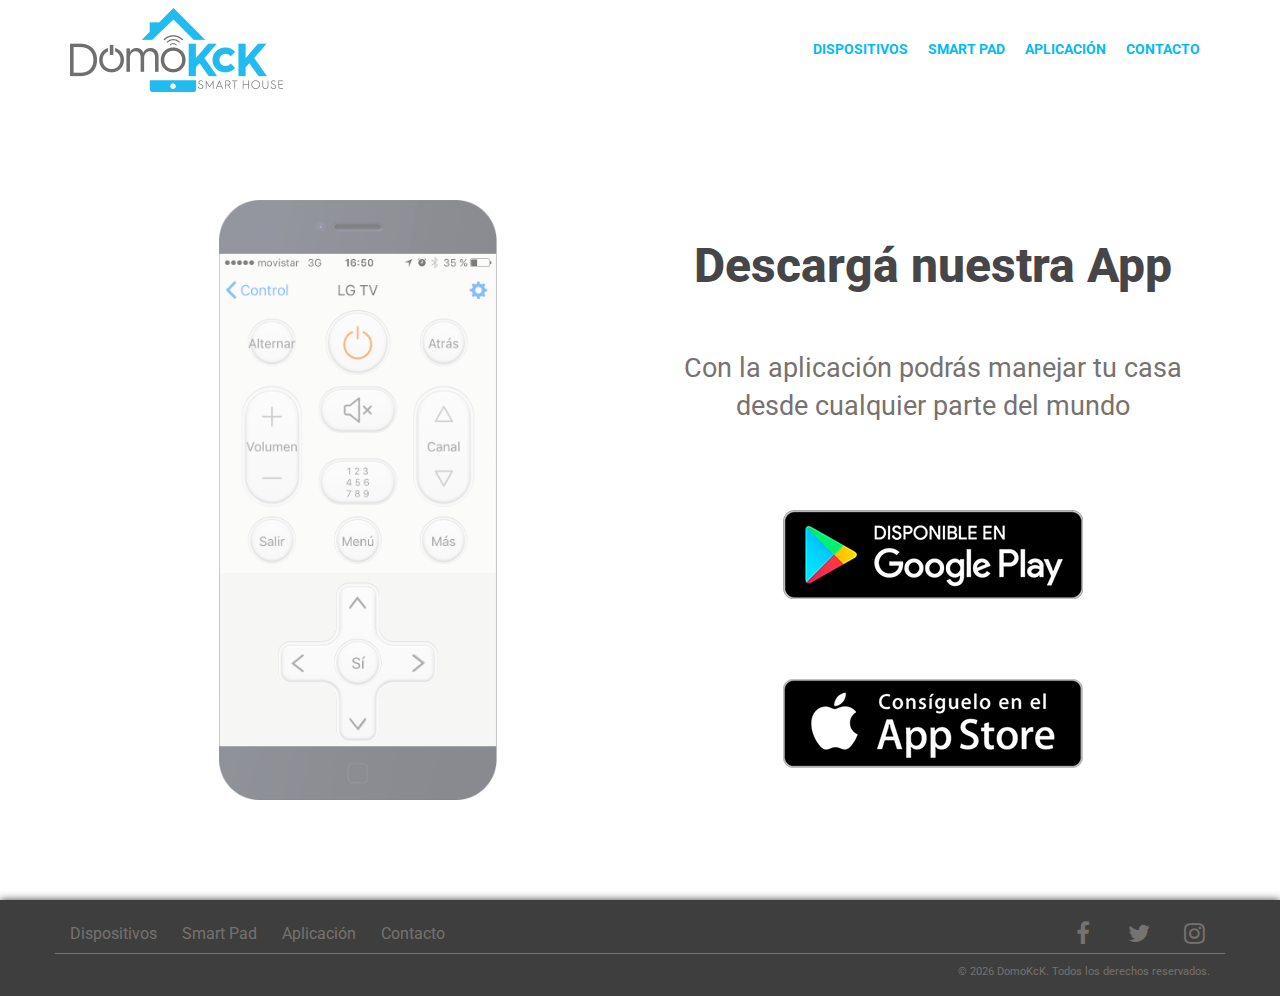
==== aplicacion.html @ 7eb27fda "Initial commit" ====
<!DOCTYPE html>
<html lang="es-AR" itemscope="itemscope" itemtype="http://schema.org/WebPage">
	<head prefix="og: http://ogp.me/ns#">
		<meta charset="UTF-8">
		<meta http-equiv="X-UA-Compatible" content="IE=edge">
		<meta name="viewport" content="width=device-width, initial-scale=1.0, user-scalable=no">
		<meta name="description" content="Descargá la aplicación a tu celular y controlá tu hogar desde cualquier parte del mundo.">
		<meta itemprop="description" content="Descargá la aplicación a tu celular y controlá tu hogar desde cualquier parte del mundo.">
		<meta itemprop="name" content="Aplicación">
		<meta itemprop="image" content="http://www.domokck.com/img/logo_social.png">
		<meta property="og:type" content="website">
		<meta property="og:description" content="Descargá la aplicación a tu celular y controlá tu hogar desde cualquier parte del mundo.">
		<meta property="og:title" content="Aplicación">
		<meta property="og:site_name" content="Domo KcK">
		<meta property="og:locale" content="es_LA">
		<meta property="og:url" content="http://www.domokck.com/aplicacion">
		<meta property="og:image" content="http://www.domokck.com/img/logo_social.png">
		<meta name="twitter:card" content="summary">
		<meta name="twitter:description" content="Descargá la aplicación a tu celular y controlá tu hogar desde cualquier parte del mundo.">
		<meta name="twitter:title" content="Aplicación">
		<meta name="twitter:image" content="http://www.domokck.com/img/logo_social.png">
		<link rel="canonical" itemprop="url" href="http://www.domokck.com/aplicacion"/>
		<link rel="stylesheet" href="css/normalize.min.css" type="text/css"/>
		<link rel="stylesheet" href="css/foundation.min.css" type="text/css"/>
		<link rel="stylesheet" href="css/font-awesome.min.css" type="text/css"/>
		<link rel="stylesheet" type="text/css" href="https://fonts.googleapis.com/css?family=Roboto">
		<link rel="stylesheet" href="css/style.css" type="text/css"/>
		<link rel="stylesheet" href="css/aplicacion.css" type="text/css"/>
		<link rel="stylesheet" href="css/navbar.css" type="text/css"/>
		<!--[if IE]>
			<script type="text/javascript">
				window.location = "ie.html";
			</script>
		<![endif]-->
		<title>Aplicación | Domo KcK</title>
		<script>
			(function(i,s,o,g,r,a,m){i['GoogleAnalyticsObject']=r;i[r]=i[r]||function(){
			(i[r].q=i[r].q||[]).push(arguments)},i[r].l=1*new Date();a=s.createElement(o),
			m=s.getElementsByTagName(o)[0];a.async=1;a.src=g;m.parentNode.insertBefore(a,m)
			})(window,document,'script','https://www.google-analytics.com/analytics.js','ga');
			ga('create', 'UA-63059865-2', 'auto');
			ga('send', 'pageview');
		</script>
		<script type="application/ld+json">
			{
				"@context": "http://schema.org",
				"@type": "Organization",
				"address": {
					"@type": "PostalAddress",
    				"addressLocality": "Ciudadela, Buenos Aires",
    				"postalCode": "B1702APT",
    				"streetAddress": "Av. Gaona 3718"
				},
				"url": "http://www.domokck.com/aplicacion",
				"brand": "Domo KcK",
				"logo": "http://www.domokck.com/img/logo_social.png",
				"founder": "Christian Korczak",
				"email": ["info@domokck.com"],
				"telephone": "+541162893666",
				"sameAs": [
					"https://www.facebook.com/domokck.smarthouse",
					"https://www.instagram.com/domokck/"
				]
			}
		</script>
	</head>
	<body>
		<section class="navigation" itemscope itemtype="https://schema.org/WPHeader">
			<div class="row">
				<div class="small-12 columns nav-mobile-padding">
					<a href="/" title="Domo KcK">
						<div class="brand"></div>
					</a>
					<nav>
						<div class="nav-mobile"><a id="nav-toggle" href="#!"><span></span></a></div>
						<ul class="nav-list">
							<li>
								<a href="dispositivos">Dispositivos</a>
							</li>
							<li>
								<a href="smartpad">Smart Pad</a>
							</li>
							<li>
								<a href="aplicacion">Aplicación</a>
							</li>
							<li>
								<a href="contacto">Contacto</a>
							</li>
						</ul>
					</nav>
				</div>
			</div>
		</section>
		<section class="aplicacion align-middle row">
			<div class="medium-6 small-12 columns">
				<div class="flexslider">
					<ul class="slides">
						<li>
							<img src="img/phone/1.png"/>
						</li>
						<li>
							<img src="img/phone/2.png"/>
						</li>
						<li>
							<img src="img/phone/3.png"/>
						</li>
						<li>
							<img src="img/phone/4.png"/>
						</li>
						<li>
							<img src="img/phone/5.png"/>
						</li>
						<li>
							<img src="img/phone/6.png"/>
						</li>
						<li>
							<img src="img/phone/7.png"/>
						</li>
						<li>
							<img src="img/phone/8.png"/>
						</li>
					</ul>
				</div>
			</div>
			<div class="medium-6 small-12 text-center columns">
				<div class="descarga">
					<h1>Descargá nuestra App</h1>
					<h2>Con la aplicación podrás manejar tu casa desde cualquier parte del mundo</h2>
				</div>
				<div class="googleplay">
					<img src="img/googleplay_badge_mobile.png"/>
				</div>
				<div class="appstore">
					<img src="img/appstore_badge_mobile.png"/>
				</div>
			</div>
		</section>
		<footer itemscope itemtype="https://schema.org/WPFooter">
			<section class="footer">
				<div class="row align-middle">
					<div class="medium-9 align-center small-12 columns">
						<ul class="footer-links">
							<li><a href="dispositivos">Dispositivos</a></li>
							<li><a href="smartpad">Smart Pad</a></li>
							<li><a href="aplicacion">Aplicación</a></li>
							<li><a href="contacto">Contacto</a></li>
						</ul>
					</div>
					<div class="medium-3 small-12 columns">
						<ul class="footer-social-media">
							<li><a href="http://www.facebook.com/domokck.smarthouse" target="_blank"><i class="fa fa-facebook fa-fw" title="Facebook" aria-hidden="true"></i></a></li>
							<li><a href="#"><i class="fa fa-twitter fa-fw" title="Twitter" aria-hidden="true"></i></a></li>
							<li><a href="http://www.instagram.com/domokck" target="_blank"><i class="fa fa-instagram fa-fw" title="Instagram" aria-hidden="true"></i></a></li>
						</ul>
					</div>
					<div class="footer-small-text small-12 text-right columns">
						© <script type="text/javascript">document.write(new Date().getFullYear());</script> DomoKcK. Todos los derechos reservados.
					</div>
				</div>
			</section>
			<section class="footer-mobile show-for-small-only">
				<div class="row">
					<div class="small-12 footer-social-media columns">
						<li><a href="http://www.facebook.com/domokck.smarthouse" target="_blank"><i class="fa fa-facebook fa-fw" title="Facebook" aria-hidden="true"></i></a></li>
						<li><a href="#"><i class="fa fa-twitter fa-fw" title="Twitter" aria-hidden="true"></i></a></li>
						<li><a href="http://www.instagram.com/domokck" target="_blank"><i class="fa fa-instagram fa-fw" title="Instagram" aria-hidden="true"></i></a></li>
					</div>
					<div class="small-12 footer-links columns">
						<ul class="footer-links">
							<a href="dispositivos"><li>Dispositivos</li></a>
							<a href="smartpad"><li>Smart Pad</li></a>
							<a href="aplicacion"><li>Aplicación</li></a>
							<a href="contacto"><li>Contacto</li></a>
						</ul>
					</div>
				</div>
			</section>
		</footer>
		<script src="js/jquery.min.js"></script>
		<script src="js/foundation.min.js"></script>
		<script src="js/velocity.min.js"></script>
		<script src="js/navbar.js"></script>
		<script defer src="js/jquery.flexslider-min.js"></script>
		<script type="text/javascript">
			$(document).foundation();
			$(document).ready(function() {
				$('.flexslider').flexslider({
					directionNav: false,
					controlNav: false,
					touch: true,
					keyboard: true,
					pauseOnAction: false,
					animationSpeed: 1500,
					slideshoowSpeed: 4000,
					animation: "fade"
				});
				if (navigator.userAgent.match(/(iPod|iPhone|iPad)/i))
    				$('.googleplay').hide();
				if (navigator.userAgent.match(/Android/i))
					$('.appstore').hide();
				function setHeight() {
					windowHeight = $(window).innerHeight();
					$('.aplicacion').css('min-height', windowHeight);
				};
				setHeight();
				$(window).resize(function() {
					setHeight();
				});
			});
			$(window).scroll(function() {
				if ( $(window).width() > 1024 && $(document).scrollTop() > 100 ) {
					$('.navigation').addClass('shrink');
					$('nav ul li a').addClass('shrink');
					$('.brand').css({'background-image': "url(img/logo_70px.png", 'height': '70px', 'width': '139px'});
				}
				else if ( $(window).width() > 1024 && $(document).scrollTop() == 0 ) {
					$('.navigation').removeClass('shrink');
					$('nav ul li a').removeClass('shrink');
					$('.brand').css({'background-image': "url(img/logo.png", 'height': '100px', 'width': '213px'});
				}
			});
		</script>
	</body>
</html>
---- css/style.css ----
body {
	background-color: #fff;
	color: #76726F;
	font-family: 'Roboto', sans-serif;
	font-weight: 400
}

a, a:hover {
	color: #03bbf1
}

h1 {
	margin: 0;
	color: #464648;
	font-size: 2.5rem;
	font-weight: 800
}

h2 {
	margin: 0;
	padding: 10px 0px 5px 0px;
	color: #464648;
	font-size: 1.2rem;
	font-weight: 600
}

h1, h2 {
	font-family: 'Roboto', sans-serif
}

textarea {
	border-radius: 0px;
	resize: none
}

input[type="text"] {
	border-radius: 0px
}

.button {
	background: #03bbf1;
	border-radius: 0px
}

.button:hover {
	border: 1px solid #8C8C8C;
	background-color: rgba(118,114,111,0.3)
}

.enviar {
	width: 100%;
	margin-top: 25px;
	margin-bottom: 0px;
	transition: .3s ease;
}

.enviar:hover {
	border: 1px solid #fff;
	background-color: rgba(118,114,111,0.7)
}

.main-desc {
	margin-bottom: 75px;
	font-size: 1.4rem
}

.desc-desktop {
	font-size: 1.4rem;
	text-shadow: 1px 1px 1px #000
}

.desc {
	font-family: 'Roboto Slab', serif;
	font-size: 1rem
}

.tcolor {
	padding-top: 0;
	color: #03bbf1;
	font-size: 2rem
}

.tweight {
	color: #76726F;
	font-weight: 600
}

.fsize {
	font-size: 1.5rem
}

.sections-p {
	font-family: 'Roboto Slab', serif;
	font-size: 1.4rem; 
	text-shadow: 1px 1px 1px #000;
	color: white
}

.flexslider {
	overflow: hidden;
	margin-bottom: 0;
	border: none;
	box-shadow: none;
	border-bottom-left-radius: 0px;
	border-bottom-right-radius: 0px;
	padding-top: 70px;
	background-color: #03bbf1
}

.flexslider .slides img {
	width: 100%;
	display: block
}

.main-intro {
	padding-top: 40px;
}

.main-text, .main-text-mobile {
	margin-bottom: 5px
}

.device-desktop {
	margin-bottom: 20px;
	padding-top: 20px
}

.discover-devices {
	margin-top: 75px;
	margin-bottom: 75px
}

.discover-desc {
	margin: 0;
	/*background: #03bbf1;*/
	border-radius: 10px;
	border: 2px solid #03bbf1;
	transition: all .2s ease-in-out;
	font-size: 1.4rem
}

.discover-desc:hover {
	background: #03bbf1;
	color: #fff;
}

.explore-button {
	z-index: 10;
	position: absolute;
	margin: 23% 0px 0px 15px;
	padding: 1.1rem 3.5rem;
	border: 1px solid rgba(255,255,255,0.3);
	color: #fff;
	font-size: 1.2rem;
	text-shadow: 0px 0px 0px;
	transition: .3s ease;
	cursor: pointer
}

.explore-button:hover {
	background-color: rgba(255,255,255,0.3)
}

.flex-caption {
	position: relative;
	margin: 1.1rem 0rem;
	color: #fff;
	font-size: 2rem;
	text-align: center;
	text-shadow: 2px 2px 2px #000
}

.offer {
	padding: 20px 0px;
	color: #fff;
	font-size: 1.875rem
}

.app {
	background-image: url('../img/app.jpg')
}

.smartpad {
	background-image: url('../img/tablet.jpg')
}

.app, .smartpad {
	background-repeat: no-repeat;
	background-size: cover;
	background-position: bottom 60% center
}

.seccion {
	height: 40rem
}

.seccion-text {
	margin-bottom: 21px;
	color: white;
	text-shadow: 2px 2px 2px #000
}

.contact {
	margin: 20px 0px;
	padding: 50px 0px
}

.footer, .footer-mobile {
	box-shadow: 0px 0px 8px #3E3E3E;
	padding: 15px 0px;
	background: #3E3E3E
}

.footer a, .footer-mobile a {
	color: #76726F;
	transition: .3s ease
}

.footer a:hover, .footer-mobile a:hover {
	color: #999
}

.footer-links {
	margin: 0;
	display: flex;
	flex-direction: row;
	list-style: none
}

.footer-links li {
	padding-right: 25px
}

.footer-social-media {
	margin: 0;
	display: flex;
	flex-direction: row;
	justify-content: flex-end;
	list-style: none;
	font-size: 1.5rem
}

.footer-social-media li {
	margin-left: 25px
}

.footer-small-text {
	border-top: #76726F solid 1px;
	padding-top: 10px;
	font-size:.7rem
}

.a-contact, .a-contact:hover {
	color: #76726F
}

.flexbox {
	display: flex;
	flex-direction: column;
	justify-content: flex-start
	
}

.flex-item {
	margin-top: auto
}

.error {
	padding: 5px 5px;
	font-size: 0.7rem;
	font-weight: 800;
	color: white;
	background-color: red;
	border-radius: 5px
}

/*Mobile*/
.main-devices-mobile {
	margin: 20px 0 10px 0;
	cursor: pointer
}

.device-mobile {
	margin: 0 15px 15px 15px;
	padding-bottom: 15px;
	border-bottom: 1px solid #ddd
}

.device-desc-mobile {
	margin-top: 15px;
	display: none;
	font-family: 'Roboto Slab', serif;
	font-size: 0.9rem;
	cursor: default
}

.explore-button-mobile {
	margin: 1.1rem;
	border: 1px solid rgba(255,255,255,0.3);
	color: #fff;
	font-size: 1.6rem;
	text-align: center;
	transition: .3s ease;
	cursor: pointer
}

.explore-button-mobile:hover {
	background-color: rgba(255,255,255,0.3)
}

.bg-mobile {
	background-image: url('../img/bg_mobile.jpg')
}

.footer-mobile {
	padding-bottom: 0px
}
/*!Mobile*/

@media screen and (max-width: 39.9375em) {
	h1 {
		font-size: 2rem
	}

	.brand {
		margin-left: 20px;
		width: 125px;
		height: 70px;
		background-image: url('../img/logo_mobile.png');
		background-size: cover
	}

	.nav-mobile-padding {
		padding: 0
	}

	.nav-dropdown {
		text-indent: 20px
	}

	.flex-caption {
		height: 100px
	}

	.main-desc {
		margin-bottom: 37.5px;
		font-size: 1.2rem
	}

	.main-devices-desktop, .main-text, .explore-button, .desc-desktop, .footer {
		display: none
	}

	.discover-devices {
		margin: 37.5px 0px;
	}

	.app {
		background-position: left center
	}

	.smartpad {
		background-position: 75%
	}

	.seccion {
		height: 30rem
	}

	.footer-social-media {
		padding-bottom: 15px;
		justify-content: space-between;
		font-size: 2rem
	}

	.footer-social-media li {
		margin: 0
	}

	.footer-links {
		padding: 0;
		flex-direction: column;
		text-align: center;
		font-size: 1.4rem
	}

	.footer-links li {
		padding: 10px 0px;
		border-top: 1px solid #555
	}
	
	.offer {
		font-size: 1.5rem
	}

	.flex-item {
		margin-top: 70px
	}
}

@media screen and (min-width: 40em) and (max-width: 63.9375em) {
	.brand {
		width: 139px;
		height: 70px;
		background-image: url('../img/logo_70px.png')
	}

	.flexslider {
		border-bottom: 1px solid #EDE500
	}

	.explore-button {
		display: none
	}

	.desc-desktop {
		display: none
	}

	.app {
		background-position: left center
	}

	.smartpad {
		background-position: right center
	}
	.flex-item {
		margin-top: 70px
	}
}

@media screen and (min-width: 64em) {
	.brand {
		width: 213px;
		height: 100px;
		background-image: url('../img/logo.png')
	}
	.bg-mobile {
		background-image: none
	}

	.flexslider {
		padding-top: 100px;
		border-bottom: 1px solid #FFCE0A
	}

	.flex-caption {
		position: absolute;
		top: 30%;
		text-align: left;
		font-size: 3rem;
		font-weight: 600
	}

	.contact {
		margin: 20px 0px 4px 0px
	}
}

/*
@media screen and (min-width: 74em) {
	.brand {
		width: 213px;
		height: 100px;
		background-image: url('../img/logo.png')
	}

	.bg-mobile {
		background-image: none
	}

	.flex-caption {
		position: absolute;
		top: 30%;
		text-align: left;
		font-size: 3rem;
		font-weight: 600
	}
	.contact {
		margin: 20px 0px 4px 0px
	}
}
*/
---- css/aplicacion.css ----
h1 {
	font-size: 3rem
}

h2 {
	color: #76726F;
	font-weight: 400;
	font-size: 1.7rem
}

h1, h2 {
	margin: 40px 0px
}

img {
	margin: 40px 0px
}

.aplicacion {
	padding-top: 70px
}

.flexslider {
	padding-top: 0;
	border: none;
	background: transparent;
	/*background: #99f;*/
}

.slides img {
	margin-left: auto;
	margin-right: auto;
}

@media screen and (max-width: 39.9375em) {
	.flexslider {
		display: none;
	}
}

@media screen and (min-width: 40em) and (max-width: 63.9375em) {
	.slides img {
		max-width: 255px;
		max-height: 550px
	}
}

@media screen and (min-width: 64em) {
	.aplicacion {
		padding-top: 100px
	}
	.slides img {
		max-width: 278px;
		max-height: 600px
	}
}
---- css/navbar.css ----
a:hover,
a:focus,
a:visited,
a:active {
  text-decoration: none
}
.navigation {
  z-index: 100;
  position: fixed;
  width: 100%;
  height: 70px;
  background: #ffffff;
  color: #03bbf1
}

.navigation.shrink {
  height: 70px
}

.navigation a {
  color: #03bbf1;
  text-decoration: none
}

.navigation a:hover {
  color: #FFF;
  text-decoration: none
}

.brand {
  display: block;
  z-index: 100;
  position: absolute;
  float: left;
  padding-left: 20px;
  text-transform: uppercase
}

.nav-container {
  margin: 0 auto;
  padding: 0px 0px
}

.nav-dropdown {
  display: none;
  position: absolute;
  left: 0;
  width: 100%;
  z-index: 1;
  box-shadow: 0 3px 12px rgba(0, 0, 0, 0.15)
}

nav {
  float: right;
  position: relative;
  display: inline-block;
  font-size: .9em;
  text-transform: uppercase;
  font-weight: 700
}

nav ul {
  list-style: none;
  text-align: left;
  margin: 0;
  padding: 0
}

nav ul li {
  float: left;
  display: inline;
  position: relative
}

nav ul li a {
  display: block;
  color: #a9a9a9;
  padding: 0 10px;
  line-height: 70px;
  background: #ffffff
}

nav ul li a.shrink {
	line-height: 70px
}

nav ul li a:hover,
nav ul li a:focus,
nav ul li a:active {
  text-decoration: none;
  color: #03bbf1
}

nav ul li > a:hover {
  background: #03bbf1;
  color: #ffffff
}

nav ul li > a:not(:only-child):after {
  padding-left: 4px;
  content: ' ▾'
}

nav ul li ul li {
  width: 190px
}

nav ul li ul li a {
  background: #ffffff;
  display: block;
  padding: 15px;
  line-height: 20px;
  z-index: 1
}

nav ul li ul li a:hover {
  background: #03bbf1;
  color: #03bbf1
}

/* Mobile navigation */
.nav-mobile {
  display: none;
  position: absolute;
  top: 0;
  right: 0;
  background: #ffffff;
  height: 70px;
  width: 70px
}

@media only screen and (max-width: 39.9375em) {
  .nav-mobile {
    display: block
  }

  .logo {
    position: absolute
  }

  nav {
    width: 100%;
    padding: 70px 0 15px
  }

  nav ul {
    display: none
  }

  nav ul li {
    width: 100%;
    float: none
  }

  nav ul li > a {
    padding: 15px;
    line-height: 20px
  }

  nav ul li:hover .nav-dropdown {
    display: none
  }

  nav ul li a {
    line-height: 20px
  }
  
  nav ul li ul li a {
    line-height: 20px
  }

  .nav-dropdown {
    position: static;
    width: 100%
  }
}
@media screen and (min-width: 800px) {
  .nav-list {
    display: block !important
  }
}
#nav-toggle {
  position: absolute;
  left: 18px;
  top: 22px;
  cursor: pointer;
  padding: 10px 35px 16px 0px
}
#nav-toggle span,
#nav-toggle span:before,
#nav-toggle span:after {
  cursor: pointer;
  border-radius: 1px;
  height: 5px;
  width: 35px;
  background: #03bbf1;
  position: absolute;
  display: block;
  content: '';
  transition: all 300ms ease-in-out
}
#nav-toggle span:before {
  top: -10px
}
#nav-toggle span:after {
  bottom: -10px
}
#nav-toggle.active span {
  background-color: transparent
}
#nav-toggle.active span:before,
#nav-toggle.active span:after {
  top: 0
}
#nav-toggle.active span:before {
  transform: rotate(45deg)
}
#nav-toggle.active span:after {
  transform: rotate(-45deg)
}

@media screen and (min-width: 64em) {
	.navigation {
		height: 100px;
	}
	nav ul li a {
		line-height: 100px;
	}
}
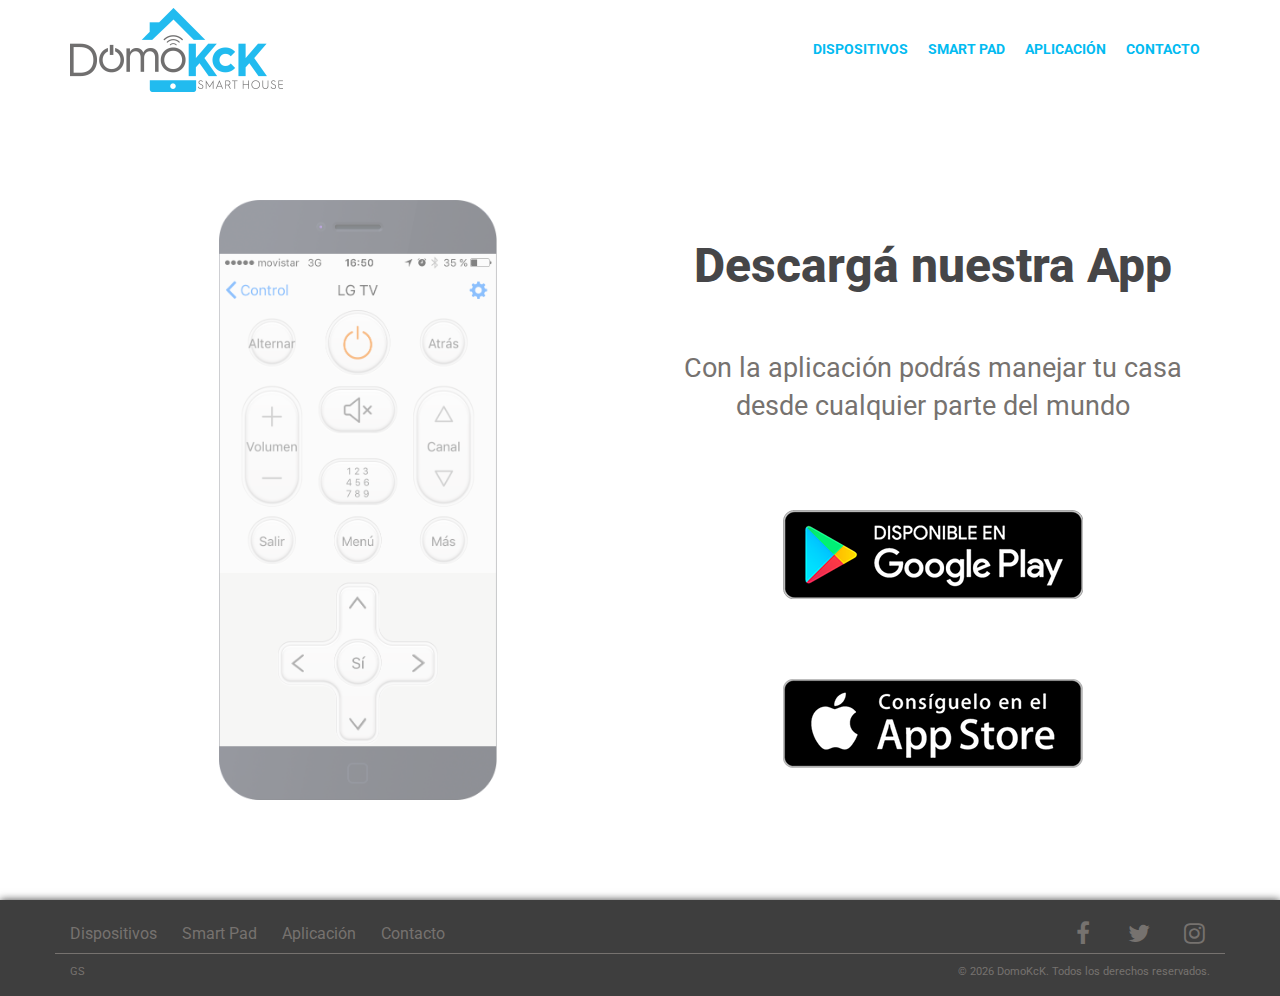
==== commit f568ca1d: "Added link to author's site" ====
--- a/aplicacion.html
+++ b/aplicacion.html
@@ -154,6 +154,7 @@
 						</ul>
 					</div>
 					<div class="footer-small-text small-12 text-right columns">
+						<span style="float:left;"><a href="http://gonzalospota.com/" target="_blank">GS</a></span>
 						© <script type="text/javascript">document.write(new Date().getFullYear());</script> DomoKcK. Todos los derechos reservados.
 					</div>
 				</div>
